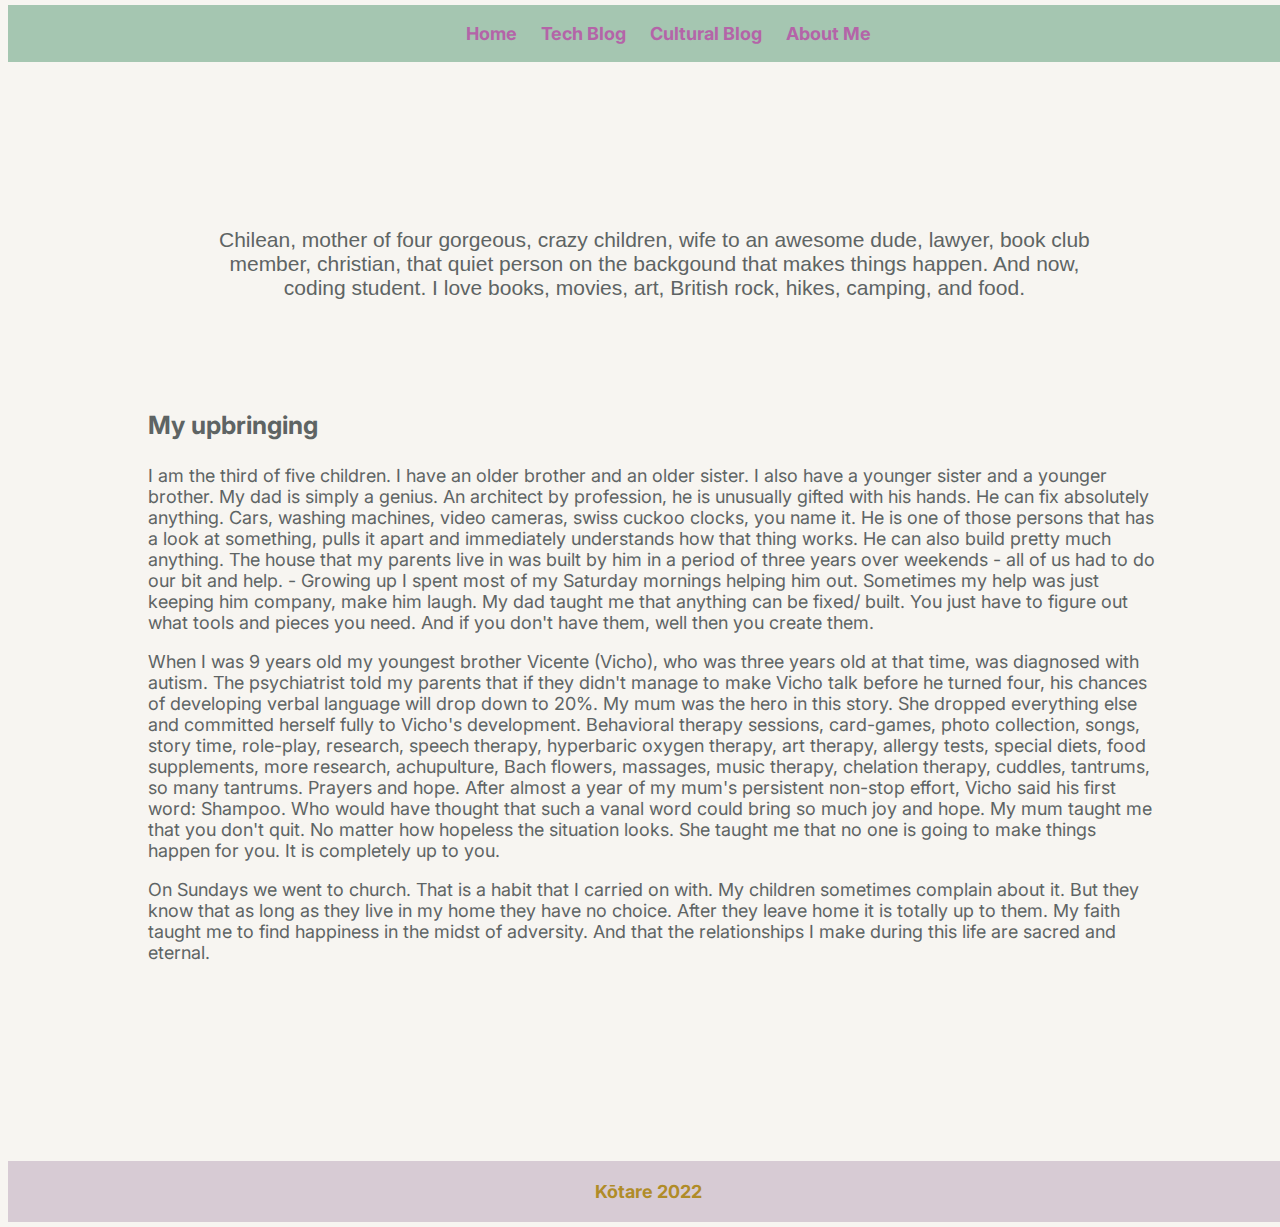
==== blog/about-me.html @ 0c87fae5 "writes about-me and Identity-Values-and Strengths-Exploration" ====
<!DOCTYPE html>
<html lang="en">
    <head>
        <title>My EDA Blog</title>
        <meta charset="UTF-8">
        <meta name="viewport" content="width=device-width, initial-scale=1.0">
        <meta http-equiv="X-UA-Compatible" content="ie=edge">
        <link href="https://andrea-faundez.github.io/styles/main.css" rel="stylesheet" type="text/css">
        <link href="http://fonts.cdnfonts.com/css/brandon-grotesque-regular?styles=16714,16715,16710,16711,16709,16712,16713" rel="stylesheet">
        <link rel="preconnect" href="https://fonts.googleapis.com">
        <link href="https://fonts.googleapis.com/css2?family=Inter:wght@100;200;400;700;800;900&display=swap" rel="stylesheet">
        <link rel="preconnect" href="https://fonts.gstatic.com" crossorigin>
    </head>

    <body id="body-grid">
      <nav id="navbar" class="nav">
        <ul>
          <li><a target="_self" href="https://andrea-faundez.github.io/index.html">Home</a></li>
          <li><a target="_self" href="https://andrea-faundez.github.io/blog/tech-blog.html">Tech Blog</a></li>
          <li><a target="_self" href="https://andrea-faundez.github.io/blog/cultural-blog.html">Cultural Blog</a></li>
          <li><a target="_self" href="https://andrea-faundez.github.io/blog/about-me.html">About Me</a></li>
        </ul>
      </nav>
  
      <main>
        <header>
          <h4> 
            Chilean, mother of four gorgeous, crazy children, wife to an awesome dude, lawyer, book club member, 
            christian, that quiet person on the backgound that makes things happen. And now, coding student. I 
            love books, movies, art, British rock, hikes, camping, and food.
          </h4>
        </header>
  
        <article class="article-text">
          <h3>My upbringing</h3>
    
          <p>
            I am the third of five children. I have an older brother and an older sister. I also have a younger sister and a younger brother. 
            My dad is simply a genius. An architect by profession, he is unusually gifted with his hands. He can fix absolutely anything. Cars, 
            washing machines, video cameras, swiss cuckoo clocks, you name it. He is one of those persons that has a look at something, pulls it 
            apart and immediately understands how that thing works. He can also build pretty much anything. The house that my parents live in was 
            built by him in a period of three years over weekends - all of us had to do our bit and help. - Growing up I spent most of my Saturday 
            mornings helping him out. Sometimes my help was just keeping him company, make him laugh. My dad taught me that anything can be fixed/
            built. You just have to figure out what tools and pieces you need.  And if you don't have them, well then you create them.
          </p>

          <p>
            When I was 9 years old my youngest brother Vicente (Vicho), who was three years old at that time, was diagnosed with autism. The 
            psychiatrist told my parents that if they didn't manage to make Vicho talk before he turned  four, his chances of developing verbal 
            language will drop down to 20%. My mum was  the hero in this story. She dropped everything else and committed herself fully to Vicho's 
            development. Behavioral therapy sessions, card-games, photo collection, songs, story time, role-play, research, speech therapy, hyperbaric 
            oxygen therapy, art therapy, allergy tests, special diets, food supplements, more research, achupulture, Bach flowers, massages, music therapy, 
            chelation therapy, cuddles, tantrums, so many tantrums. Prayers and hope. After almost a year of my mum's persistent non-stop effort, Vicho 
            said his first word: Shampoo. Who would have thought that such a vanal word could bring so much joy and hope. My mum taught me that you don't 
            quit. No matter how hopeless the situation looks. She taught me that no one is going to make things happen for you. It is completely up to you. 
          </p>

          <p>
            On Sundays we went to church. That is a habit that I carried on with. My children sometimes complain about it. But they know that as long 
            as they live in my home they have no choice. After they leave home it is totally up to them. My faith taught me to find happiness in the midst 
            of adversity. And that the relationships I make during this life are sacred and eternal.   
          </p>

        </article>
  
      </main>
  
      <footer class="footer-article">Kōtare 2022</footer>  
      <!-- this is a comment. -->
    
    </body>

</html>
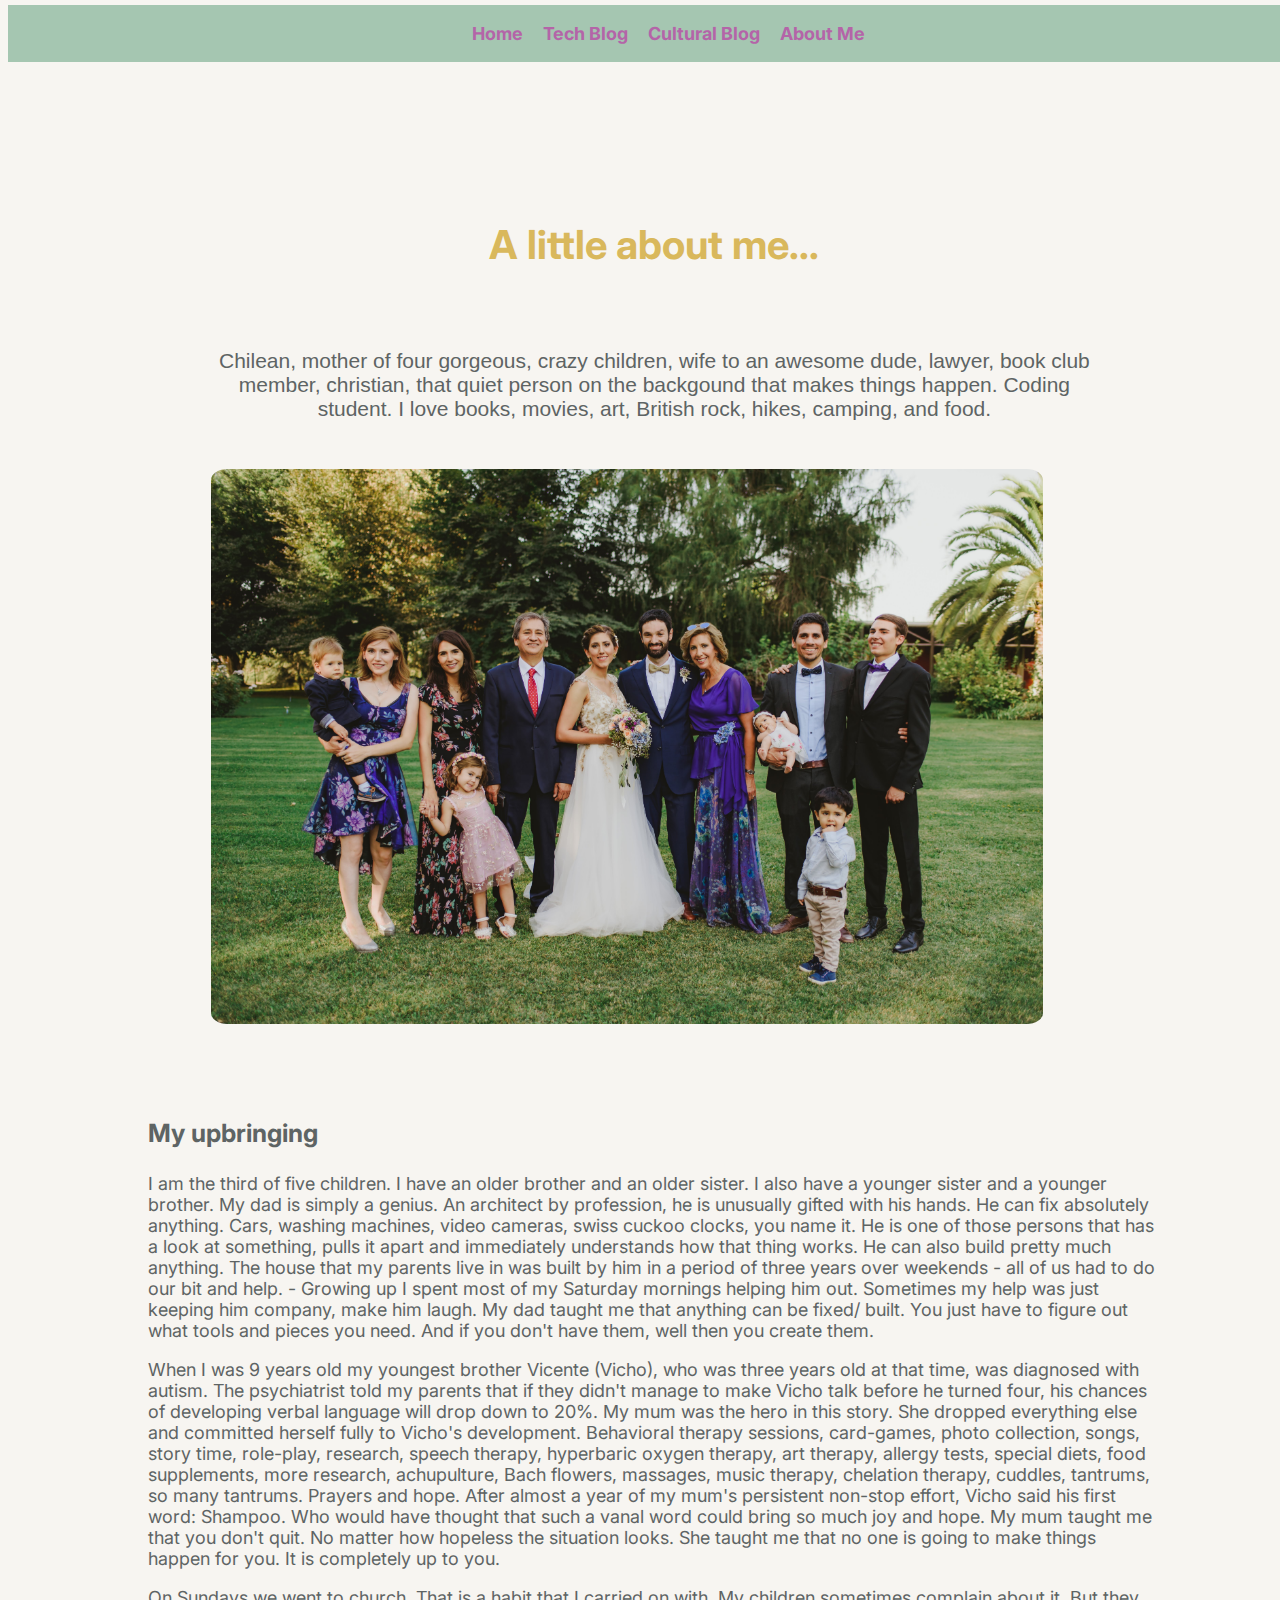
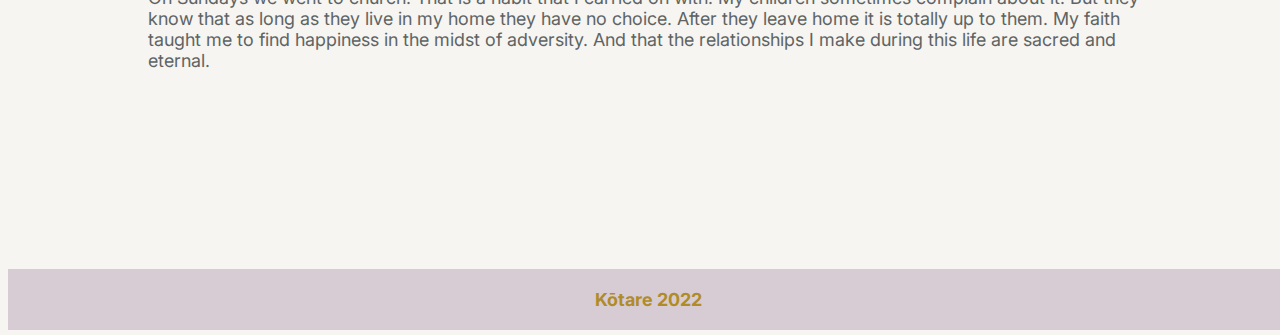
==== commit 0a2579bc: "add photo to about me" ====
--- a/blog/about-me.html
+++ b/blog/about-me.html
@@ -24,11 +24,13 @@
   
       <main>
         <header>
+          <h2>A little about me...</h2>
           <h4> 
             Chilean, mother of four gorgeous, crazy children, wife to an awesome dude, lawyer, book club member, 
-            christian, that quiet person on the backgound that makes things happen. And now, coding student. I 
+            christian, that quiet person on the backgound that makes things happen. Coding student. I 
             love books, movies, art, British rock, hikes, camping, and food.
           </h4>
+          <img class="bigger-image" src="https://andrea-faundez.github.io/img/M-V&F-278.jpg" alt="a family at a wedding">
         </header>
   
         <article class="article-text">
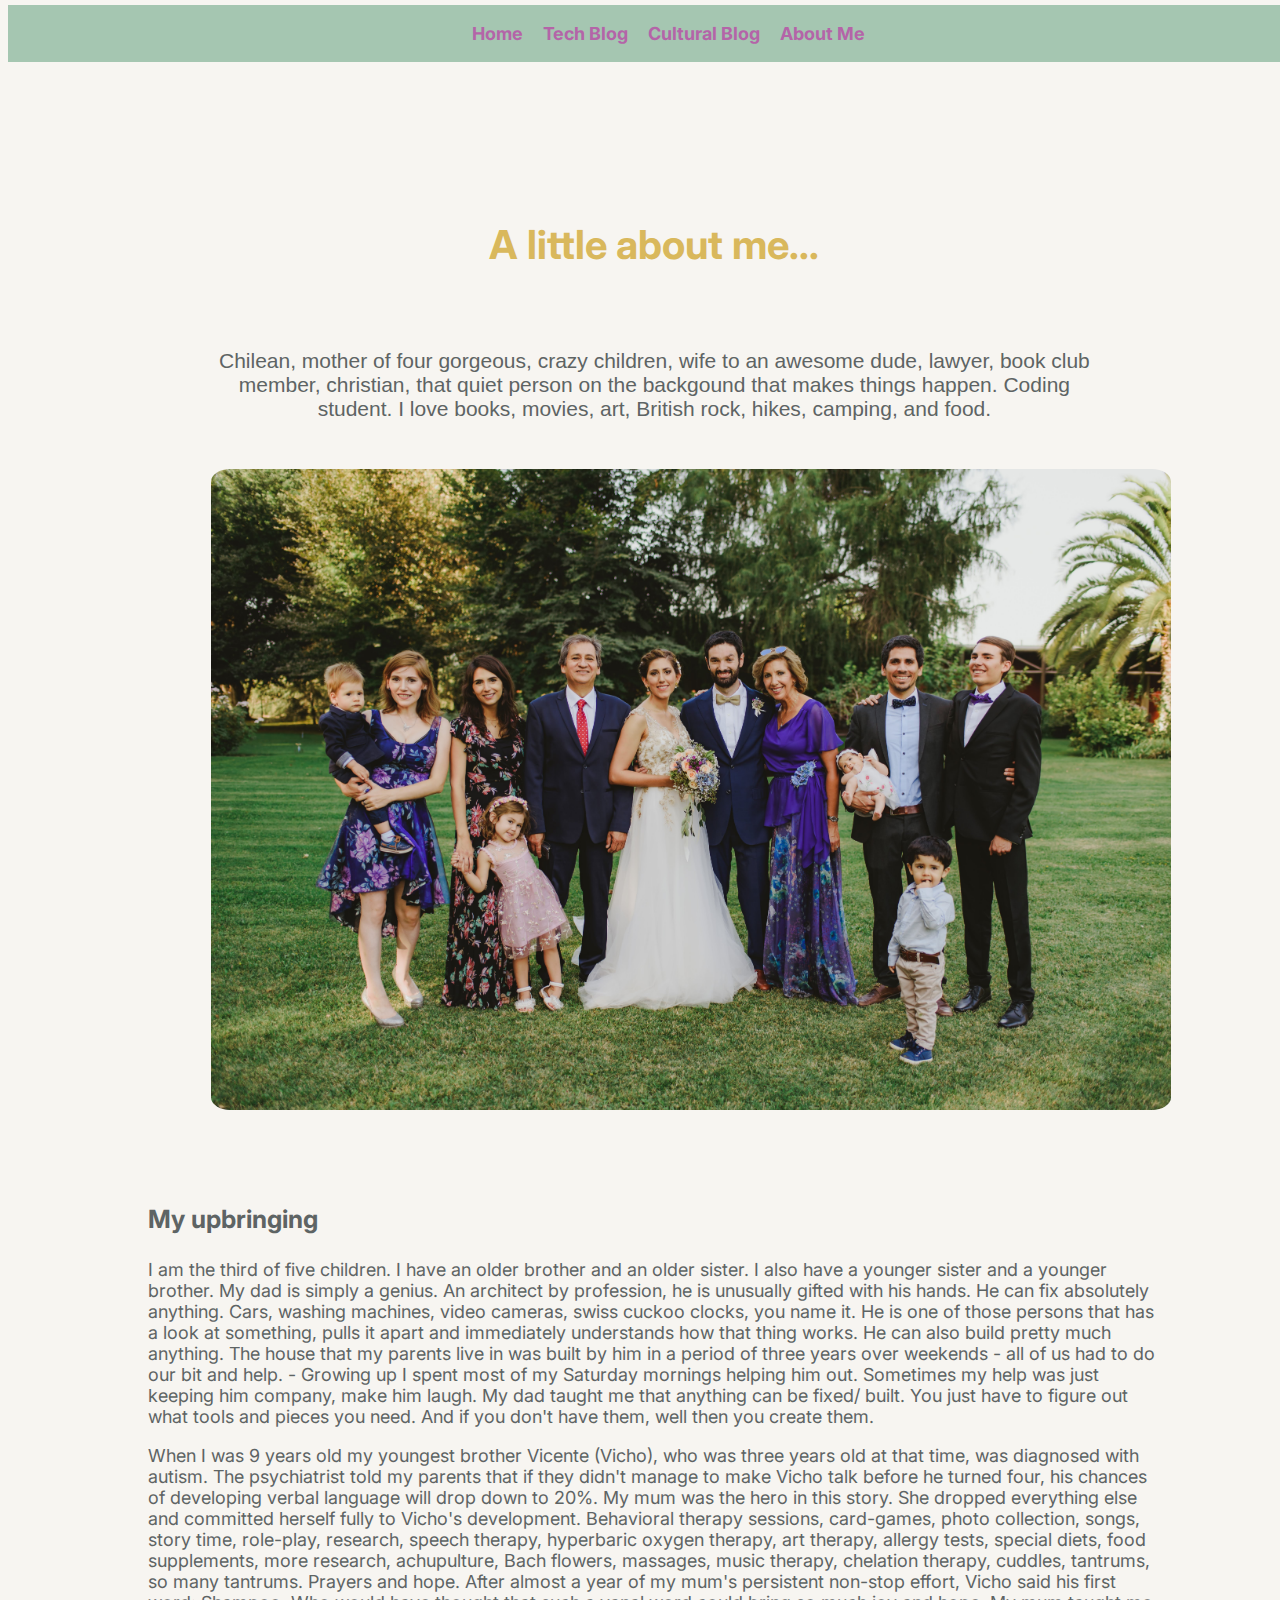
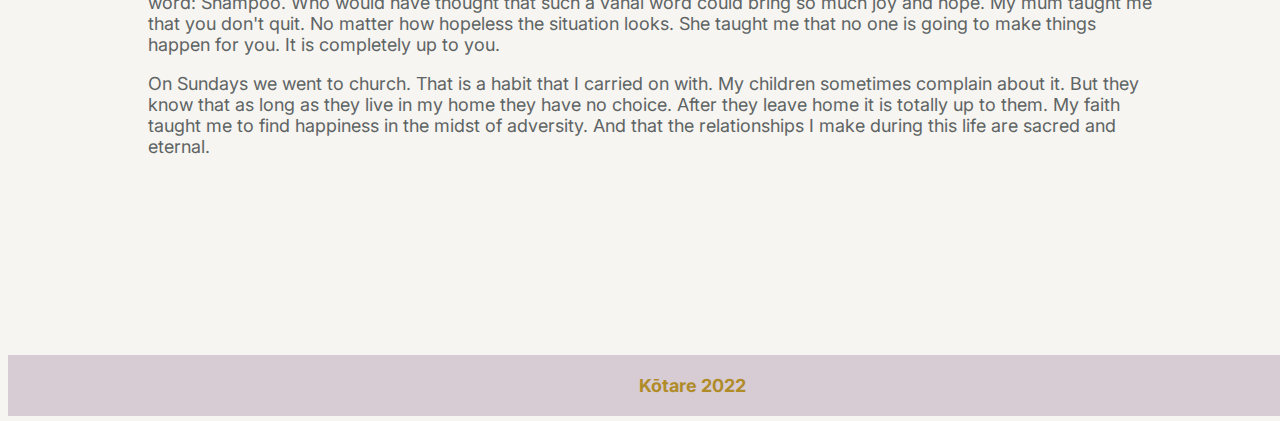
==== commit 7a2cf280: "changes footer width and creates biggest-image class" ====
--- a/blog/about-me.html
+++ b/blog/about-me.html
@@ -30,7 +30,7 @@
             christian, that quiet person on the backgound that makes things happen. Coding student. I 
             love books, movies, art, British rock, hikes, camping, and food.
           </h4>
-          <img class="bigger-image" src="https://andrea-faundez.github.io/img/M-V&F-278.jpg" alt="a family at a wedding">
+          <img style="margin-left: 15%;" class="biggest-image" src="https://andrea-faundez.github.io/img/M-V&F-278.jpg" alt="a family at a wedding">
         </header>
   
         <article class="article-text">
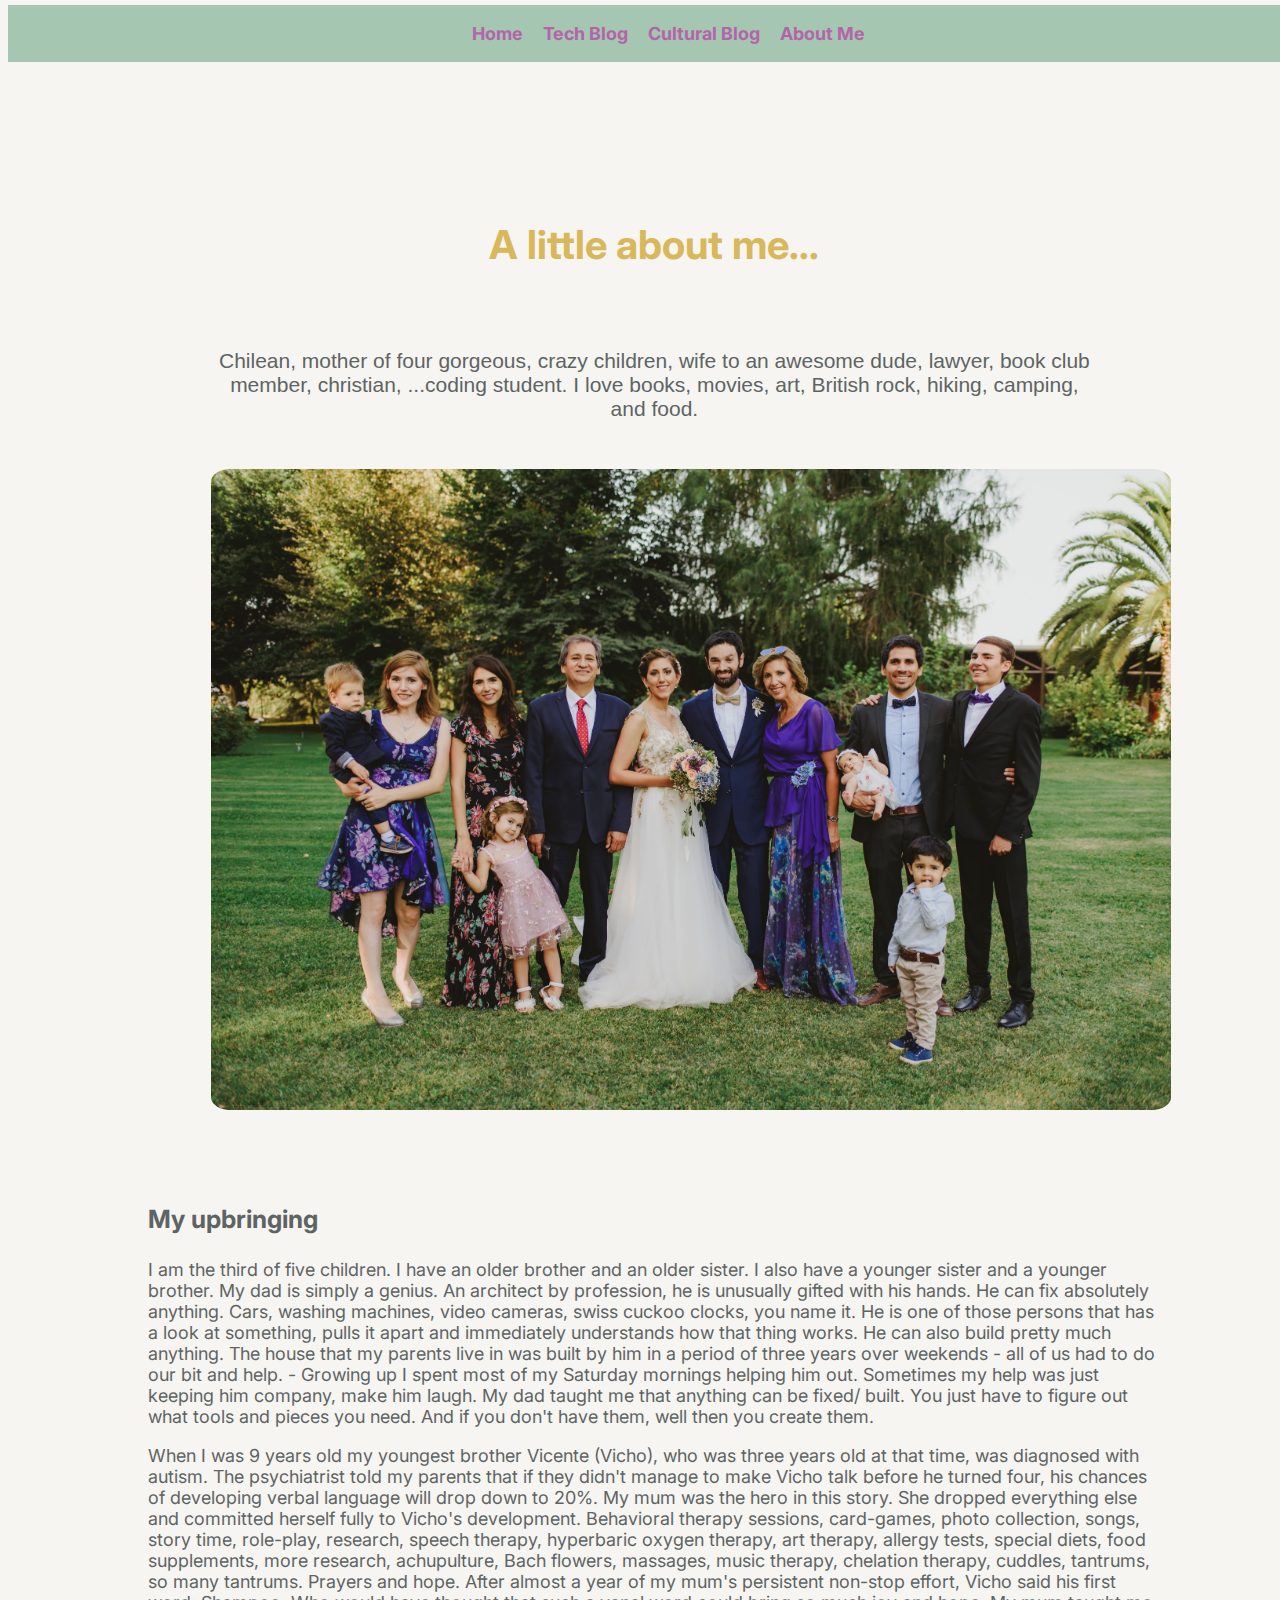
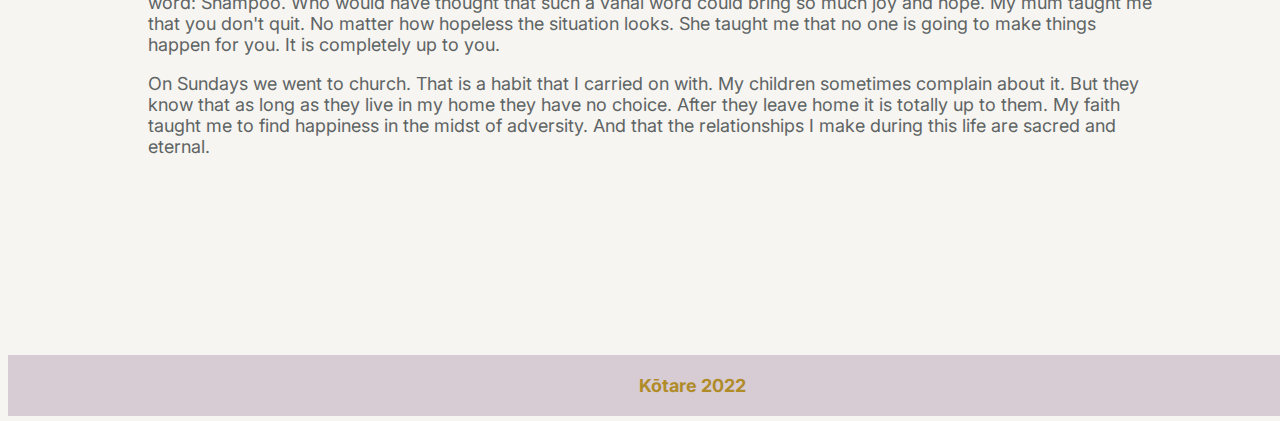
==== commit e0cc5dde: "fix typo" ====
--- a/blog/about-me.html
+++ b/blog/about-me.html
@@ -27,8 +27,7 @@
           <h2>A little about me...</h2>
           <h4> 
             Chilean, mother of four gorgeous, crazy children, wife to an awesome dude, lawyer, book club member, 
-            christian, that quiet person on the backgound that makes things happen. Coding student. I 
-            love books, movies, art, British rock, hikes, camping, and food.
+            christian, ...coding student. I love books, movies, art, British rock, hiking, camping, and food.
           </h4>
           <img style="margin-left: 15%;" class="biggest-image" src="https://andrea-faundez.github.io/img/M-V&F-278.jpg" alt="a family at a wedding">
         </header>
